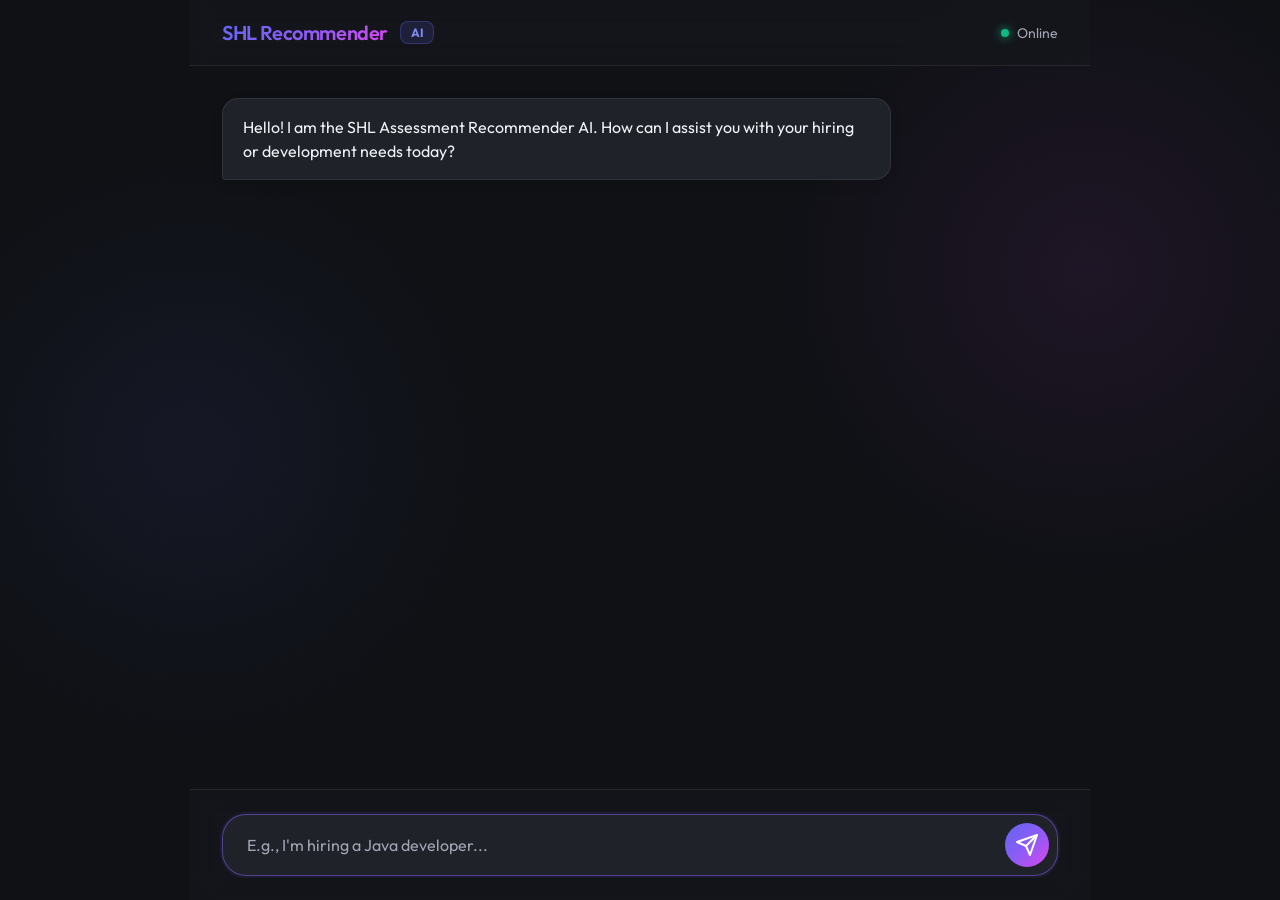
==== static/index.html @ a73d6870 "done ha ji" ====
<!DOCTYPE html>
<html lang="en">
<head>
    <meta charset="UTF-8">
    <meta name="viewport" content="width=device-width, initial-scale=1.0">
    <title>SHL Assessment Recommender</title>
    <!-- Use Google Fonts -->
    <link rel="preconnect" href="https://fonts.googleapis.com">
    <link rel="preconnect" href="https://fonts.gstatic.com" crossorigin>
    <link href="https://fonts.googleapis.com/css2?family=Outfit:wght@300;400;500;600;700&display=swap" rel="stylesheet">
    <link rel="stylesheet" href="styles.css">
</head>
<body>
    <div class="app-container">
        <!-- Header -->
        <header class="glass-header">
            <div class="header-content">
                <div class="logo">
                    <span class="logo-text">SHL Recommender</span>
                    <span class="badge">AI</span>
                </div>
                <div class="status">
                    <span class="status-dot"></span> Online
                </div>
            </div>
        </header>

        <!-- Chat Area -->
        <main class="chat-container" id="chat-container">
            <div class="chat-messages" id="chat-messages">
                <!-- Messages will be injected here -->
                <div class="message assistant">
                    <div class="message-content">
                        Hello! I am the SHL Assessment Recommender AI. How can I assist you with your hiring or development needs today?
                    </div>
                </div>
            </div>
        </main>

        <!-- Input Area -->
        <footer class="input-container">
            <form id="chat-form" class="chat-form">
                <input 
                    type="text" 
                    id="user-input" 
                    placeholder="E.g., I'm hiring a Java developer..." 
                    autocomplete="off" 
                    autofocus
                >
                <button type="submit" id="send-btn" class="send-btn">
                    <svg xmlns="http://www.w3.org/2000/svg" width="24" height="24" viewBox="0 0 24 24" fill="none" stroke="currentColor" stroke-width="2" stroke-linecap="round" stroke-linejoin="round">
                        <line x1="22" y1="2" x2="11" y2="13"></line>
                        <polygon points="22 2 15 22 11 13 2 9 22 2"></polygon>
                    </svg>
                </button>
            </form>
        </footer>
    </div>
    
    <!-- Template for Recommendation Cards -->
    <template id="recommendation-template">
        <div class="rec-card">
            <div class="rec-header">
                <span class="rec-type"></span>
            </div>
            <h4 class="rec-title"></h4>
            <a href="#" class="rec-link" target="_blank" rel="noopener noreferrer">
                View in Catalog 
                <svg xmlns="http://www.w3.org/2000/svg" width="14" height="14" viewBox="0 0 24 24" fill="none" stroke="currentColor" stroke-width="2" stroke-linecap="round" stroke-linejoin="round"><path d="M18 13v6a2 2 0 0 1-2 2H5a2 2 0 0 1-2-2V8a2 2 0 0 1 2-2h6"></path><polyline points="15 3 21 3 21 9"></polyline><line x1="10" y1="14" x2="21" y2="3"></line></svg>
            </a>
        </div>
    </template>

    <script src="script.js"></script>
</body>
</html>
---- static/styles.css ----
:root {
    /* Premium Dark Theme Palette */
    --bg-primary: #0f1115;
    --bg-secondary: #16181d;
    --bg-tertiary: #1f2229;
    
    --text-primary: #f0f2f5;
    --text-secondary: #a1a5b3;
    
    --accent-primary: #6366f1;
    --accent-gradient: linear-gradient(135deg, #6366f1, #8b5cf6, #d946ef);
    
    --glass-bg: rgba(22, 24, 29, 0.7);
    --glass-border: rgba(255, 255, 255, 0.08);
    --glass-shadow: 0 8px 32px 0 rgba(0, 0, 0, 0.3);
    
    --radius-sm: 8px;
    --radius-md: 16px;
    --radius-lg: 24px;
}

* {
    margin: 0;
    padding: 0;
    box-sizing: border-box;
    font-family: 'Outfit', -apple-system, BlinkMacSystemFont, 'Segoe UI', Roboto, Helvetica, Arial, sans-serif;
}

body {
    background-color: var(--bg-primary);
    color: var(--text-primary);
    height: 100vh;
    display: flex;
    justify-content: center;
    overflow: hidden;
    /* Soft background gradient accents */
    background-image: 
        radial-gradient(circle at 15% 50%, rgba(99, 102, 241, 0.08), transparent 25%),
        radial-gradient(circle at 85% 30%, rgba(217, 70, 239, 0.08), transparent 25%);
}

.app-container {
    width: 100%;
    max-width: 900px;
    height: 100%;
    display: flex;
    flex-direction: column;
    position: relative;
}

/* Glassmorphic Header */
.glass-header {
    background: var(--glass-bg);
    backdrop-filter: blur(12px);
    -webkit-backdrop-filter: blur(12px);
    border-bottom: 1px solid var(--glass-border);
    padding: 1.25rem 2rem;
    position: sticky;
    top: 0;
    z-index: 10;
}

.header-content {
    display: flex;
    justify-content: space-between;
    align-items: center;
}

.logo {
    display: flex;
    align-items: center;
    gap: 0.75rem;
}

.logo-text {
    font-size: 1.25rem;
    font-weight: 600;
    letter-spacing: -0.02em;
    background: var(--accent-gradient);
    -webkit-background-clip: text;
    -webkit-text-fill-color: transparent;
}

.badge {
    background: rgba(99, 102, 241, 0.15);
    color: #818cf8;
    padding: 0.2rem 0.6rem;
    border-radius: var(--radius-sm);
    font-size: 0.75rem;
    font-weight: 700;
    text-transform: uppercase;
    border: 1px solid rgba(99, 102, 241, 0.3);
}

.status {
    display: flex;
    align-items: center;
    gap: 0.5rem;
    font-size: 0.875rem;
    color: var(--text-secondary);
}

.status-dot {
    width: 8px;
    height: 8px;
    background-color: #10b981;
    border-radius: 50%;
    box-shadow: 0 0 10px #10b981;
}

/* Chat Area */
.chat-container {
    flex-grow: 1;
    overflow-y: auto;
    padding: 2rem;
    scroll-behavior: smooth;
    display: flex;
    flex-direction: column;
}

.chat-messages {
    display: flex;
    flex-direction: column;
    gap: 1.5rem;
    max-width: 100%;
}

/* Message Bubbles */
.message {
    display: flex;
    flex-direction: column;
    max-width: 80%;
    animation: fadeIn 0.3s ease-out forwards;
    opacity: 0;
    transform: translateY(10px);
}

@keyframes fadeIn {
    to {
        opacity: 1;
        transform: translateY(0);
    }
}

.message.user {
    align-self: flex-end;
}

.message.assistant {
    align-self: flex-start;
}

.message-content {
    padding: 1rem 1.25rem;
    font-size: 1rem;
    line-height: 1.5;
    border-radius: var(--radius-md);
    box-shadow: 0 4px 12px rgba(0, 0, 0, 0.1);
}

.message.user .message-content {
    background: var(--accent-gradient);
    color: white;
    border-bottom-right-radius: 4px;
}

.message.assistant .message-content {
    background: var(--bg-tertiary);
    color: var(--text-primary);
    border: 1px solid var(--glass-border);
    border-bottom-left-radius: 4px;
}

/* Loading dots */
.loading {
    display: flex;
    gap: 0.3rem;
    padding: 0.5rem;
}
.loading span {
    width: 6px;
    height: 6px;
    background-color: var(--text-secondary);
    border-radius: 50%;
    animation: bounce 1.4s infinite ease-in-out both;
}
.loading span:nth-child(1) { animation-delay: -0.32s; }
.loading span:nth-child(2) { animation-delay: -0.16s; }

@keyframes bounce {
    0%, 80%, 100% { transform: scale(0); }
    40% { transform: scale(1); }
}

/* Recommendations Grid */
.recommendations-grid {
    display: grid;
    grid-template-columns: repeat(auto-fill, minmax(240px, 1fr));
    gap: 1rem;
    margin-top: 1rem;
    width: 100%;
}

.rec-card {
    background: var(--bg-secondary);
    border: 1px solid var(--glass-border);
    border-radius: var(--radius-md);
    padding: 1.25rem;
    transition: all 0.2s ease;
    display: flex;
    flex-direction: column;
    gap: 0.75rem;
    box-shadow: 0 4px 6px rgba(0,0,0,0.1);
}

.rec-card:hover {
    transform: translateY(-4px);
    border-color: rgba(139, 92, 246, 0.5);
    box-shadow: 0 8px 16px rgba(0,0,0,0.2), 0 0 15px rgba(99, 102, 241, 0.1);
}

.rec-header {
    display: flex;
    justify-content: space-between;
}

.rec-type {
    background: rgba(255, 255, 255, 0.05);
    color: #a78bfa;
    padding: 0.2rem 0.5rem;
    border-radius: 4px;
    font-size: 0.75rem;
    font-weight: 600;
}

.rec-title {
    font-size: 1.05rem;
    font-weight: 500;
    color: var(--text-primary);
    line-height: 1.3;
}

.rec-link {
    margin-top: auto;
    font-size: 0.875rem;
    color: var(--accent-primary);
    text-decoration: none;
    display: flex;
    align-items: center;
    gap: 0.4rem;
    font-weight: 500;
    transition: color 0.2s;
}

.rec-link:hover {
    color: #a78bfa;
}

/* Input Area */
.input-container {
    padding: 1.5rem 2rem;
    background: var(--glass-bg);
    backdrop-filter: blur(12px);
    -webkit-backdrop-filter: blur(12px);
    border-top: 1px solid var(--glass-border);
}

.chat-form {
    display: flex;
    gap: 1rem;
    background: var(--bg-tertiary);
    padding: 0.5rem;
    border-radius: var(--radius-lg);
    border: 1px solid var(--glass-border);
    box-shadow: inset 0 2px 4px rgba(0,0,0,0.1);
    transition: border-color 0.3s;
}

.chat-form:focus-within {
    border-color: rgba(139, 92, 246, 0.5);
    box-shadow: 0 0 0 2px rgba(99, 102, 241, 0.1);
}

#user-input {
    flex-grow: 1;
    background: transparent;
    border: none;
    padding: 0.75rem 1rem;
    color: var(--text-primary);
    font-size: 1rem;
    outline: none;
}

#user-input::placeholder {
    color: var(--text-secondary);
}

.send-btn {
    background: var(--accent-gradient);
    color: white;
    border: none;
    width: 44px;
    height: 44px;
    border-radius: 50%;
    display: flex;
    align-items: center;
    justify-content: center;
    cursor: pointer;
    transition: transform 0.2s, box-shadow 0.2s;
}

.send-btn:hover {
    transform: scale(1.05);
    box-shadow: 0 4px 12px rgba(99, 102, 241, 0.4);
}

.send-btn:active {
    transform: scale(0.95);
}

.send-btn:disabled {
    background: var(--bg-tertiary);
    color: var(--text-secondary);
    cursor: not-allowed;
    transform: none;
    box-shadow: none;
}

/* Custom Scrollbar */
::-webkit-scrollbar {
    width: 6px;
}
::-webkit-scrollbar-track {
    background: transparent;
}
::-webkit-scrollbar-thumb {
    background: rgba(255, 255, 255, 0.1);
    border-radius: 10px;
}
::-webkit-scrollbar-thumb:hover {
    background: rgba(255, 255, 255, 0.2);
}
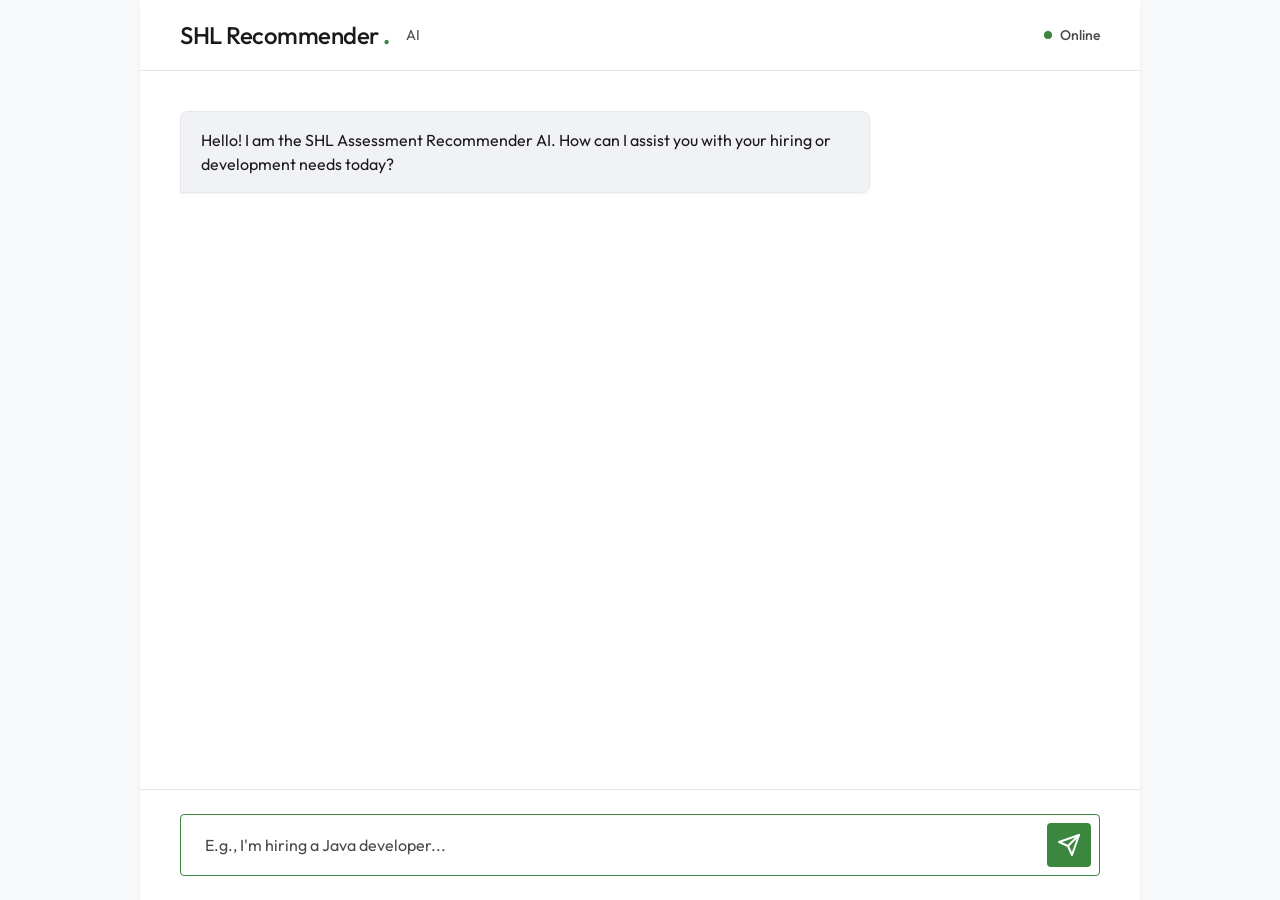
==== commit 92b2b75b: "some look" ====
--- a/static/index.html
+++ b/static/index.html
@@ -16,7 +16,7 @@
         <header class="glass-header">
             <div class="header-content">
                 <div class="logo">
-                    <span class="logo-text">SHL Recommender</span>
+                    <span class="logo-text">SHL Recommender</span><span class="logo-dot">.</span>
                     <span class="badge">AI</span>
                 </div>
                 <div class="status">
--- a/static/styles.css
+++ b/static/styles.css
@@ -1,22 +1,22 @@
 :root {
-    /* Premium Dark Theme Palette */
-    --bg-primary: #0f1115;
-    --bg-secondary: #16181d;
-    --bg-tertiary: #1f2229;
+    /* SHL Corporate Theme Palette */
+    --bg-primary: #ffffff;
+    --bg-secondary: #f8f9fa;
+    --bg-tertiary: #f0f2f5;
     
-    --text-primary: #f0f2f5;
-    --text-secondary: #a1a5b3;
+    --text-primary: #1a1a1a;
+    --text-secondary: #4a4a4a;
     
-    --accent-primary: #6366f1;
-    --accent-gradient: linear-gradient(135deg, #6366f1, #8b5cf6, #d946ef);
+    --accent-green: #3b873e; /* SHL Green */
+    --accent-green-hover: #2d6b2f;
     
-    --glass-bg: rgba(22, 24, 29, 0.7);
-    --glass-border: rgba(255, 255, 255, 0.08);
-    --glass-shadow: 0 8px 32px 0 rgba(0, 0, 0, 0.3);
+    --border-color: #e5e7eb;
+    --shadow-sm: 0 1px 3px rgba(0,0,0,0.05);
+    --shadow-md: 0 4px 6px -1px rgba(0,0,0,0.1);
     
-    --radius-sm: 8px;
-    --radius-md: 16px;
-    --radius-lg: 24px;
+    --radius-sm: 4px;
+    --radius-md: 8px;
+    --radius-lg: 12px;
 }
 
 * {
@@ -27,34 +27,30 @@
 }
 
 body {
-    background-color: var(--bg-primary);
+    background-color: var(--bg-secondary);
     color: var(--text-primary);
     height: 100vh;
     display: flex;
     justify-content: center;
     overflow: hidden;
-    /* Soft background gradient accents */
-    background-image: 
-        radial-gradient(circle at 15% 50%, rgba(99, 102, 241, 0.08), transparent 25%),
-        radial-gradient(circle at 85% 30%, rgba(217, 70, 239, 0.08), transparent 25%);
 }
 
 .app-container {
     width: 100%;
-    max-width: 900px;
+    max-width: 1000px;
     height: 100%;
     display: flex;
     flex-direction: column;
     position: relative;
-}
-
-/* Glassmorphic Header */
+    background-color: var(--bg-primary);
+    box-shadow: var(--shadow-md);
+}
+
+/* Header */
 .glass-header {
-    background: var(--glass-bg);
-    backdrop-filter: blur(12px);
-    -webkit-backdrop-filter: blur(12px);
-    border-bottom: 1px solid var(--glass-border);
-    padding: 1.25rem 2rem;
+    background: var(--bg-primary);
+    border-bottom: 1px solid var(--border-color);
+    padding: 1.25rem 2.5rem;
     position: sticky;
     top: 0;
     z-index: 10;
@@ -69,27 +65,31 @@
 .logo {
     display: flex;
     align-items: center;
-    gap: 0.75rem;
+    gap: 0.5rem;
 }
 
 .logo-text {
-    font-size: 1.25rem;
-    font-weight: 600;
+    font-size: 1.5rem;
+    font-weight: 500;
+    color: var(--text-primary);
     letter-spacing: -0.02em;
-    background: var(--accent-gradient);
-    -webkit-background-clip: text;
-    -webkit-text-fill-color: transparent;
+}
+
+.logo-dot {
+    color: var(--accent-green);
+    font-size: 1.5rem;
+    font-weight: 700;
+    margin-left: -4px;
 }
 
 .badge {
-    background: rgba(99, 102, 241, 0.15);
-    color: #818cf8;
-    padding: 0.2rem 0.6rem;
-    border-radius: var(--radius-sm);
-    font-size: 0.75rem;
-    font-weight: 700;
-    text-transform: uppercase;
-    border: 1px solid rgba(99, 102, 241, 0.3);
+    background: transparent;
+    color: var(--text-secondary);
+    padding: 0;
+    font-size: 0.9rem;
+    font-weight: 400;
+    border: none;
+    margin-left: 0.5rem;
 }
 
 .status {
@@ -98,21 +98,21 @@
     gap: 0.5rem;
     font-size: 0.875rem;
     color: var(--text-secondary);
+    font-weight: 500;
 }
 
 .status-dot {
     width: 8px;
     height: 8px;
-    background-color: #10b981;
+    background-color: var(--accent-green);
     border-radius: 50%;
-    box-shadow: 0 0 10px #10b981;
 }
 
 /* Chat Area */
 .chat-container {
     flex-grow: 1;
     overflow-y: auto;
-    padding: 2rem;
+    padding: 2.5rem;
     scroll-behavior: smooth;
     display: flex;
     flex-direction: column;
@@ -129,7 +129,7 @@
 .message {
     display: flex;
     flex-direction: column;
-    max-width: 80%;
+    max-width: 75%;
     animation: fadeIn 0.3s ease-out forwards;
     opacity: 0;
     transform: translateY(10px);
@@ -155,20 +155,20 @@
     font-size: 1rem;
     line-height: 1.5;
     border-radius: var(--radius-md);
-    box-shadow: 0 4px 12px rgba(0, 0, 0, 0.1);
+    box-shadow: var(--shadow-sm);
 }
 
 .message.user .message-content {
-    background: var(--accent-gradient);
+    background: var(--accent-green);
     color: white;
-    border-bottom-right-radius: 4px;
+    border-bottom-right-radius: 0;
 }
 
 .message.assistant .message-content {
     background: var(--bg-tertiary);
     color: var(--text-primary);
-    border: 1px solid var(--glass-border);
-    border-bottom-left-radius: 4px;
+    border: 1px solid var(--border-color);
+    border-bottom-left-radius: 0;
 }
 
 /* Loading dots */
@@ -202,21 +202,21 @@
 }
 
 .rec-card {
-    background: var(--bg-secondary);
-    border: 1px solid var(--glass-border);
-    border-radius: var(--radius-md);
+    background: var(--bg-primary);
+    border: 1px solid var(--border-color);
+    border-radius: var(--radius-sm);
     padding: 1.25rem;
     transition: all 0.2s ease;
     display: flex;
     flex-direction: column;
     gap: 0.75rem;
-    box-shadow: 0 4px 6px rgba(0,0,0,0.1);
+    box-shadow: var(--shadow-sm);
 }
 
 .rec-card:hover {
-    transform: translateY(-4px);
-    border-color: rgba(139, 92, 246, 0.5);
-    box-shadow: 0 8px 16px rgba(0,0,0,0.2), 0 0 15px rgba(99, 102, 241, 0.1);
+    transform: translateY(-2px);
+    border-color: var(--accent-green);
+    box-shadow: var(--shadow-md);
 }
 
 .rec-header {
@@ -225,16 +225,15 @@
 }
 
 .rec-type {
-    background: rgba(255, 255, 255, 0.05);
-    color: #a78bfa;
-    padding: 0.2rem 0.5rem;
-    border-radius: 4px;
+    color: var(--text-secondary);
     font-size: 0.75rem;
     font-weight: 600;
+    text-transform: uppercase;
+    letter-spacing: 0.05em;
 }
 
 .rec-title {
-    font-size: 1.05rem;
+    font-size: 1.1rem;
     font-weight: 500;
     color: var(--text-primary);
     line-height: 1.3;
@@ -243,42 +242,39 @@
 .rec-link {
     margin-top: auto;
     font-size: 0.875rem;
-    color: var(--accent-primary);
+    color: var(--accent-green);
     text-decoration: none;
     display: flex;
     align-items: center;
     gap: 0.4rem;
-    font-weight: 500;
+    font-weight: 600;
     transition: color 0.2s;
 }
 
 .rec-link:hover {
-    color: #a78bfa;
+    color: var(--accent-green-hover);
+    text-decoration: underline;
 }
 
 /* Input Area */
 .input-container {
-    padding: 1.5rem 2rem;
-    background: var(--glass-bg);
-    backdrop-filter: blur(12px);
-    -webkit-backdrop-filter: blur(12px);
-    border-top: 1px solid var(--glass-border);
+    padding: 1.5rem 2.5rem;
+    background: var(--bg-primary);
+    border-top: 1px solid var(--border-color);
 }
 
 .chat-form {
     display: flex;
     gap: 1rem;
-    background: var(--bg-tertiary);
+    background: var(--bg-primary);
     padding: 0.5rem;
-    border-radius: var(--radius-lg);
-    border: 1px solid var(--glass-border);
-    box-shadow: inset 0 2px 4px rgba(0,0,0,0.1);
+    border-radius: var(--radius-sm);
+    border: 1px solid var(--border-color);
     transition: border-color 0.3s;
 }
 
 .chat-form:focus-within {
-    border-color: rgba(139, 92, 246, 0.5);
-    box-shadow: 0 0 0 2px rgba(99, 102, 241, 0.1);
+    border-color: var(--accent-green);
 }
 
 #user-input {
@@ -296,34 +292,31 @@
 }
 
 .send-btn {
-    background: var(--accent-gradient);
+    background: var(--accent-green);
     color: white;
     border: none;
     width: 44px;
     height: 44px;
-    border-radius: 50%;
+    border-radius: var(--radius-sm);
     display: flex;
     align-items: center;
     justify-content: center;
     cursor: pointer;
-    transition: transform 0.2s, box-shadow 0.2s;
+    transition: background-color 0.2s;
 }
 
 .send-btn:hover {
-    transform: scale(1.05);
-    box-shadow: 0 4px 12px rgba(99, 102, 241, 0.4);
+    background: var(--accent-green-hover);
 }
 
 .send-btn:active {
-    transform: scale(0.95);
+    transform: scale(0.98);
 }
 
 .send-btn:disabled {
-    background: var(--bg-tertiary);
+    background: var(--border-color);
     color: var(--text-secondary);
     cursor: not-allowed;
-    transform: none;
-    box-shadow: none;
 }
 
 /* Custom Scrollbar */
@@ -334,9 +327,9 @@
     background: transparent;
 }
 ::-webkit-scrollbar-thumb {
-    background: rgba(255, 255, 255, 0.1);
+    background: #cbd5e1;
     border-radius: 10px;
 }
 ::-webkit-scrollbar-thumb:hover {
-    background: rgba(255, 255, 255, 0.2);
-}
+    background: #94a3b8;
+}
